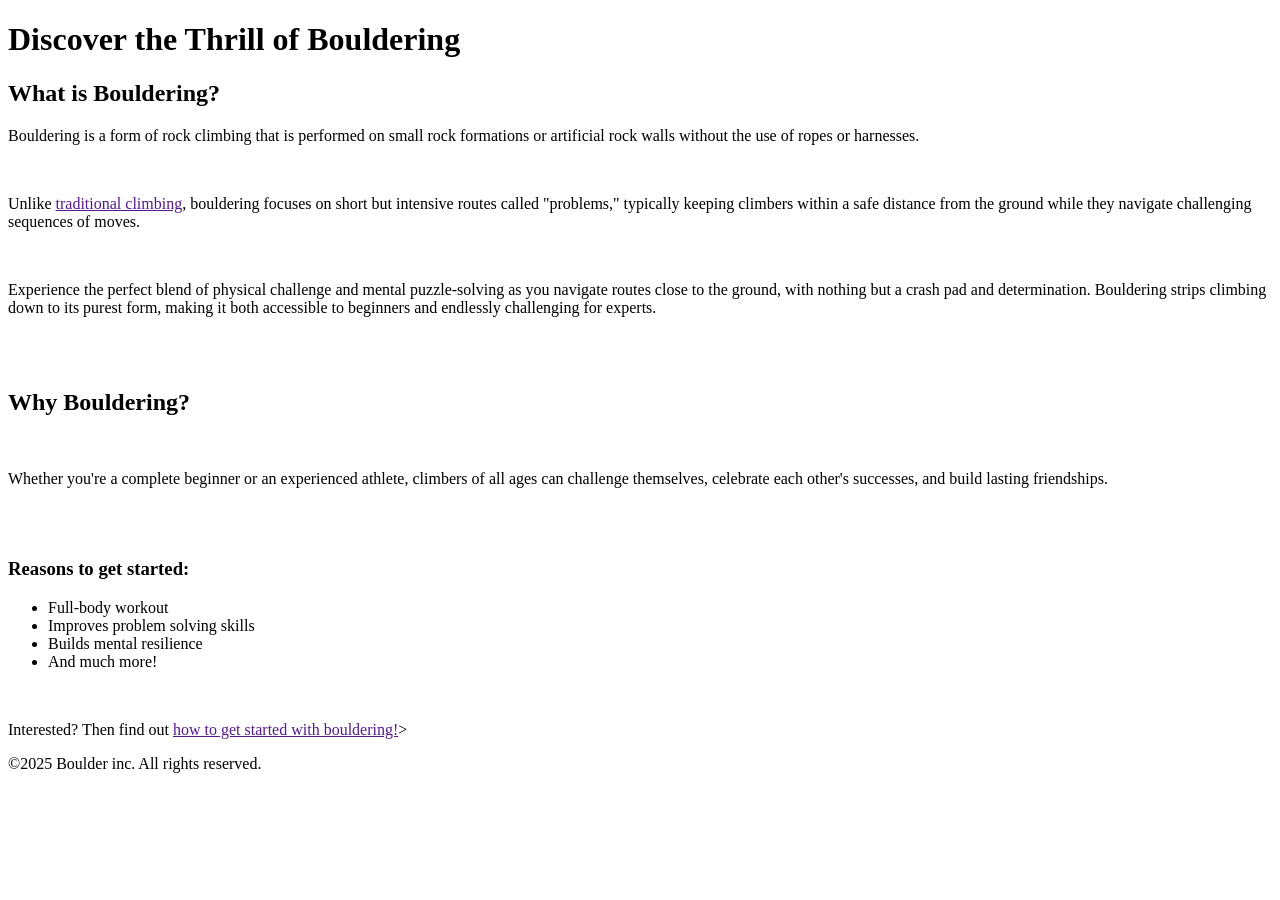
==== index.html @ 8ac0a0c4 "first commit" ====
<!DOCTYPE html>
<html lang="en">
<head>
    <meta charset="UTF-8">
    <meta name="viewport" content="width=device-width, initial-scale=1.0">
    <title>HTML-CSS</title>
</head>
<body>
    <!--  -->
    <h1>Discover the Thrill of Bouldering</h1>
    <h2>What is Bouldering?</h2>
    <p>Bouldering is a form of rock climbing that is performed on small rock formations or artificial rock walls without the use of ropes or harnesses. </p>
    <br>
    <p>Unlike <a href="">traditional climbing</a>, bouldering focuses on short but intensive routes called "problems," typically keeping climbers within a safe distance from the ground while they navigate challenging sequences of moves.</p>
    <br>
    <p>Experience the perfect blend of physical challenge and mental puzzle-solving as you navigate routes close to the ground, with nothing but a crash pad and determination. Bouldering strips climbing down to its purest form, making it both accessible to beginners and endlessly challenging for experts.</p>
    <br>
    <br>
    <h2>Why Bouldering?</h2>
    <br>
    <p>Whether you're a complete beginner or an experienced athlete, climbers of all ages can challenge themselves, celebrate each other's successes, and build lasting friendships.</p>
    <br>
    <br>
    <h3>Reasons to get started:</h3>
    <ul>
        <li>Full-body workout</li>
        <li>Improves problem solving skills</li>
        <li>Builds mental resilience</li>
        <li>And much more!</li>
    </ul>
    <br>
    <p>Interested? Then find out <a href=""> how to get started with bouldering!</a>></p>
    <p>©2025 Boulder inc. All rights reserved.</p>
</body>
</html>
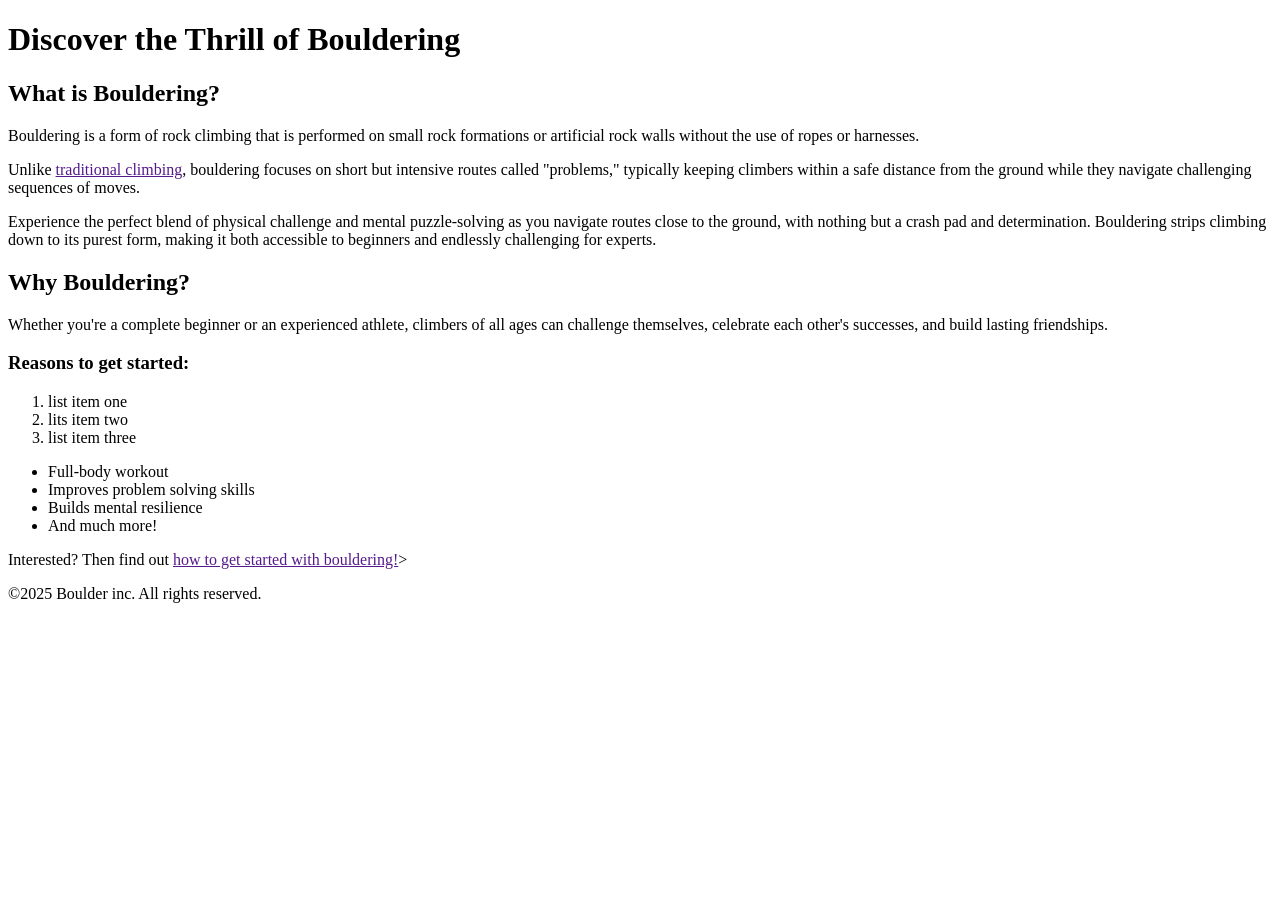
==== commit c9368d1a: "HTML-Lists" ====
--- a/index.html
+++ b/index.html
@@ -1,35 +1,41 @@
 <!DOCTYPE html>
 <html lang="en">
+
 <head>
-    <meta charset="UTF-8">
-    <meta name="viewport" content="width=device-width, initial-scale=1.0">
-    <title>HTML-CSS</title>
+  <meta charset="UTF-8">
+  <meta name="viewport" content="width=device-width, initial-scale=1.0">
+  <title>HTML-CSS</title>
 </head>
+
 <body>
-    <!--  -->
-    <h1>Discover the Thrill of Bouldering</h1>
-    <h2>What is Bouldering?</h2>
-    <p>Bouldering is a form of rock climbing that is performed on small rock formations or artificial rock walls without the use of ropes or harnesses. </p>
-    <br>
-    <p>Unlike <a href="">traditional climbing</a>, bouldering focuses on short but intensive routes called "problems," typically keeping climbers within a safe distance from the ground while they navigate challenging sequences of moves.</p>
-    <br>
-    <p>Experience the perfect blend of physical challenge and mental puzzle-solving as you navigate routes close to the ground, with nothing but a crash pad and determination. Bouldering strips climbing down to its purest form, making it both accessible to beginners and endlessly challenging for experts.</p>
-    <br>
-    <br>
-    <h2>Why Bouldering?</h2>
-    <br>
-    <p>Whether you're a complete beginner or an experienced athlete, climbers of all ages can challenge themselves, celebrate each other's successes, and build lasting friendships.</p>
-    <br>
-    <br>
-    <h3>Reasons to get started:</h3>
-    <ul>
-        <li>Full-body workout</li>
-        <li>Improves problem solving skills</li>
-        <li>Builds mental resilience</li>
-        <li>And much more!</li>
-    </ul>
-    <br>
-    <p>Interested? Then find out <a href=""> how to get started with bouldering!</a>></p>
-    <p>©2025 Boulder inc. All rights reserved.</p>
+  <!--  -->
+  <h1>Discover the Thrill of Bouldering</h1>
+  <h2>What is Bouldering?</h2>
+  <p>Bouldering is a form of rock climbing that is performed on small rock formations or artificial rock walls without the use of ropes or harnesses. </p>
+
+  <p>Unlike <a href="">traditional climbing</a>, bouldering focuses on short but intensive routes called "problems," typically keeping climbers within a safe distance from the ground while they navigate challenging sequences of moves.</p>
+
+  <p>Experience the perfect blend of physical challenge and mental puzzle-solving as you navigate routes close to the ground, with nothing but a crash pad and determination. Bouldering strips climbing down to its purest form, making it both accessible to beginners and endlessly challenging for experts.</p>
+
+  <h2>Why Bouldering?</h2>
+
+  <p>Whether you're a complete beginner or an experienced athlete, climbers of all ages can challenge themselves, celebrate each other's successes, and build lasting friendships.</p>
+
+  <h3>Reasons to get started:</h3>
+    <ol>
+        <li>list item one</li>
+        <li>lits item two</li>
+        <li>list item three</li>
+    </ol>
+  <ul>
+    <li>Full-body workout</li>
+    <li>Improves problem solving skills</li>
+    <li>Builds mental resilience</li>
+    <li>And much more!</li>
+  </ul>
+
+  <p>Interested? Then find out <a href=""> how to get started with bouldering!</a>></p>
+  <p>©2025 Boulder inc. All rights reserved.</p>
 </body>
+
 </html>
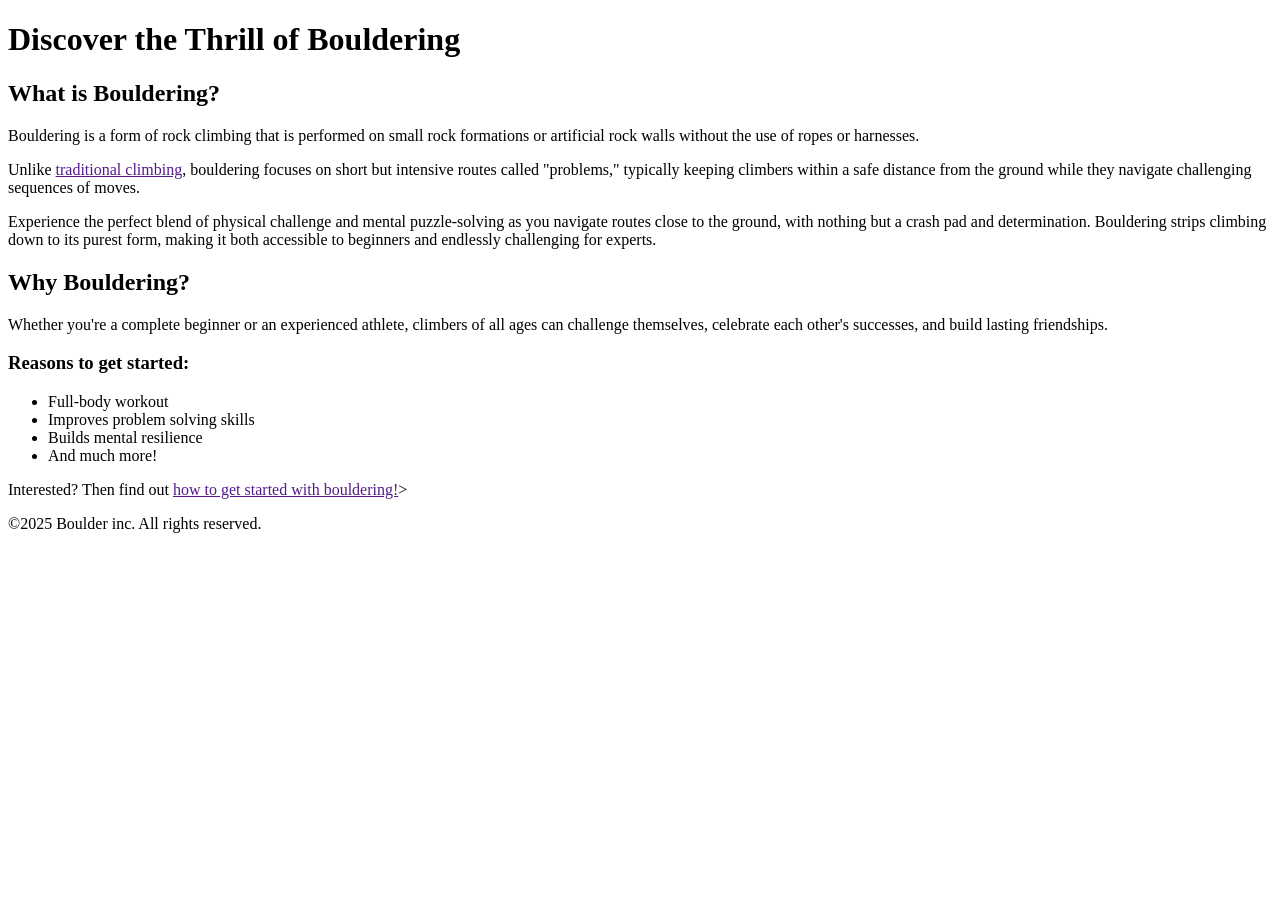
==== commit f7ff9762: "Semantic-HTML-elements: header-main-footer" ====
--- a/index.html
+++ b/index.html
@@ -8,34 +8,39 @@
 </head>
 
 <body>
-  <!--  -->
-  <h1>Discover the Thrill of Bouldering</h1>
-  <h2>What is Bouldering?</h2>
-  <p>Bouldering is a form of rock climbing that is performed on small rock formations or artificial rock walls without the use of ropes or harnesses. </p>
+  <header>
+    <!-- logo & Navigation -->
+  </header>
+  <main>
 
-  <p>Unlike <a href="">traditional climbing</a>, bouldering focuses on short but intensive routes called "problems," typically keeping climbers within a safe distance from the ground while they navigate challenging sequences of moves.</p>
+    <h1>Discover the Thrill of Bouldering</h1>
+    <!-- main content -->
 
-  <p>Experience the perfect blend of physical challenge and mental puzzle-solving as you navigate routes close to the ground, with nothing but a crash pad and determination. Bouldering strips climbing down to its purest form, making it both accessible to beginners and endlessly challenging for experts.</p>
+    <section>
+      <h2>What is Bouldering?</h2>
+      <p>Bouldering is a form of rock climbing that is performed on small rock formations or artificial rock walls without the use of ropes or harnesses. </p>
+      <p>Unlike <a href="">traditional climbing</a>, bouldering focuses on short but intensive routes called "problems," typically keeping climbers within a safe distance from the ground while they navigate challenging sequences of moves.</p>
+      <p>Experience the perfect blend of physical challenge and mental puzzle-solving as you navigate routes close to the ground, with nothing but a crash pad and determination. Bouldering strips climbing down to its purest form, making it both accessible to beginners and endlessly challenging for experts.</p>
+    </section>
 
-  <h2>Why Bouldering?</h2>
-
-  <p>Whether you're a complete beginner or an experienced athlete, climbers of all ages can challenge themselves, celebrate each other's successes, and build lasting friendships.</p>
-
-  <h3>Reasons to get started:</h3>
-    <ol>
-        <li>list item one</li>
-        <li>lits item two</li>
-        <li>list item three</li>
-    </ol>
-  <ul>
-    <li>Full-body workout</li>
-    <li>Improves problem solving skills</li>
-    <li>Builds mental resilience</li>
-    <li>And much more!</li>
-  </ul>
-
-  <p>Interested? Then find out <a href=""> how to get started with bouldering!</a>></p>
-  <p>©2025 Boulder inc. All rights reserved.</p>
+    <section>
+      <h2>Why Bouldering?</h2>
+      <p>Whether you're a complete beginner or an experienced athlete, climbers of all ages can challenge themselves, celebrate each other's successes, and build lasting friendships.</p>
+      <h3>Reasons to get started:</h3>
+      <ul>
+        <li>Full-body workout</li>
+        <li>Improves problem solving skills</li>
+        <li>Builds mental resilience</li>
+        <li>And much more!</li>
+      </ul>
+      <p>Interested? Then find out <a href=""> how to get started with bouldering!</a>></p>
+    </section>
+    
+  </main>
+  <footer>
+    <!-- copyrighy-social,links-contacy -->
+    <p>©2025 Boulder inc. All rights reserved.</p>
+  </footer>
 </body>
 
 </html>
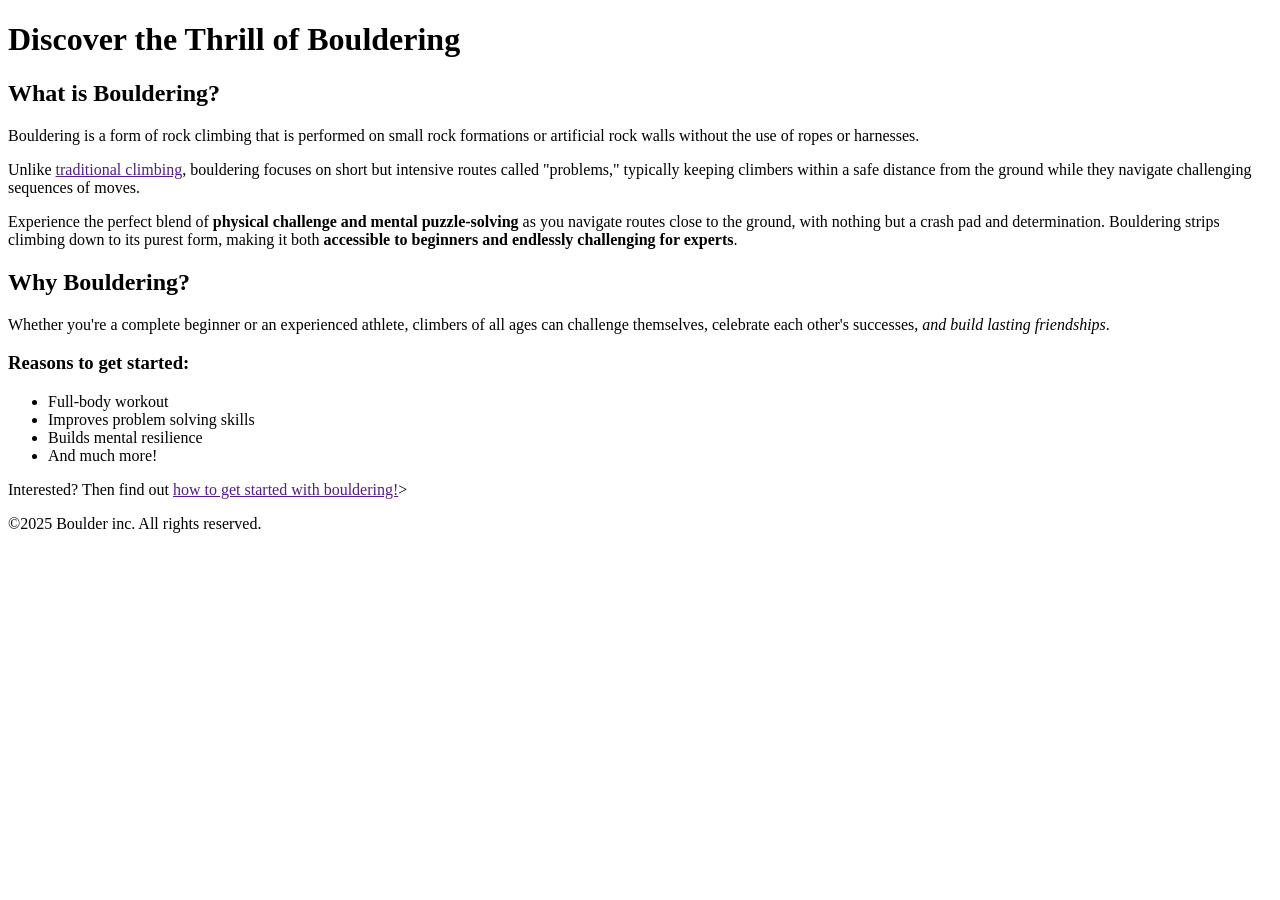
==== commit f47ec128: "strong & em Elements" ====
--- a/index.html
+++ b/index.html
@@ -20,12 +20,12 @@
       <h2>What is Bouldering?</h2>
       <p>Bouldering is a form of rock climbing that is performed on small rock formations or artificial rock walls without the use of ropes or harnesses. </p>
       <p>Unlike <a href="">traditional climbing</a>, bouldering focuses on short but intensive routes called "problems," typically keeping climbers within a safe distance from the ground while they navigate challenging sequences of moves.</p>
-      <p>Experience the perfect blend of physical challenge and mental puzzle-solving as you navigate routes close to the ground, with nothing but a crash pad and determination. Bouldering strips climbing down to its purest form, making it both accessible to beginners and endlessly challenging for experts.</p>
+      <p>Experience the perfect blend of <strong>physical challenge and mental puzzle-solving</strong> as you navigate routes close to the ground, with nothing but a crash pad and determination. Bouldering strips climbing down to its purest form, making it both <strong>accessible to beginners and endlessly challenging for experts</strong>.</p>
     </section>
 
     <section>
       <h2>Why Bouldering?</h2>
-      <p>Whether you're a complete beginner or an experienced athlete, climbers of all ages can challenge themselves, celebrate each other's successes, and build lasting friendships.</p>
+      <p>Whether you're a complete beginner or an experienced athlete, climbers of all ages can challenge themselves, celebrate each other's successes, <em>and build lasting friendships</em>.</p>
       <h3>Reasons to get started:</h3>
       <ul>
         <li>Full-body workout</li>
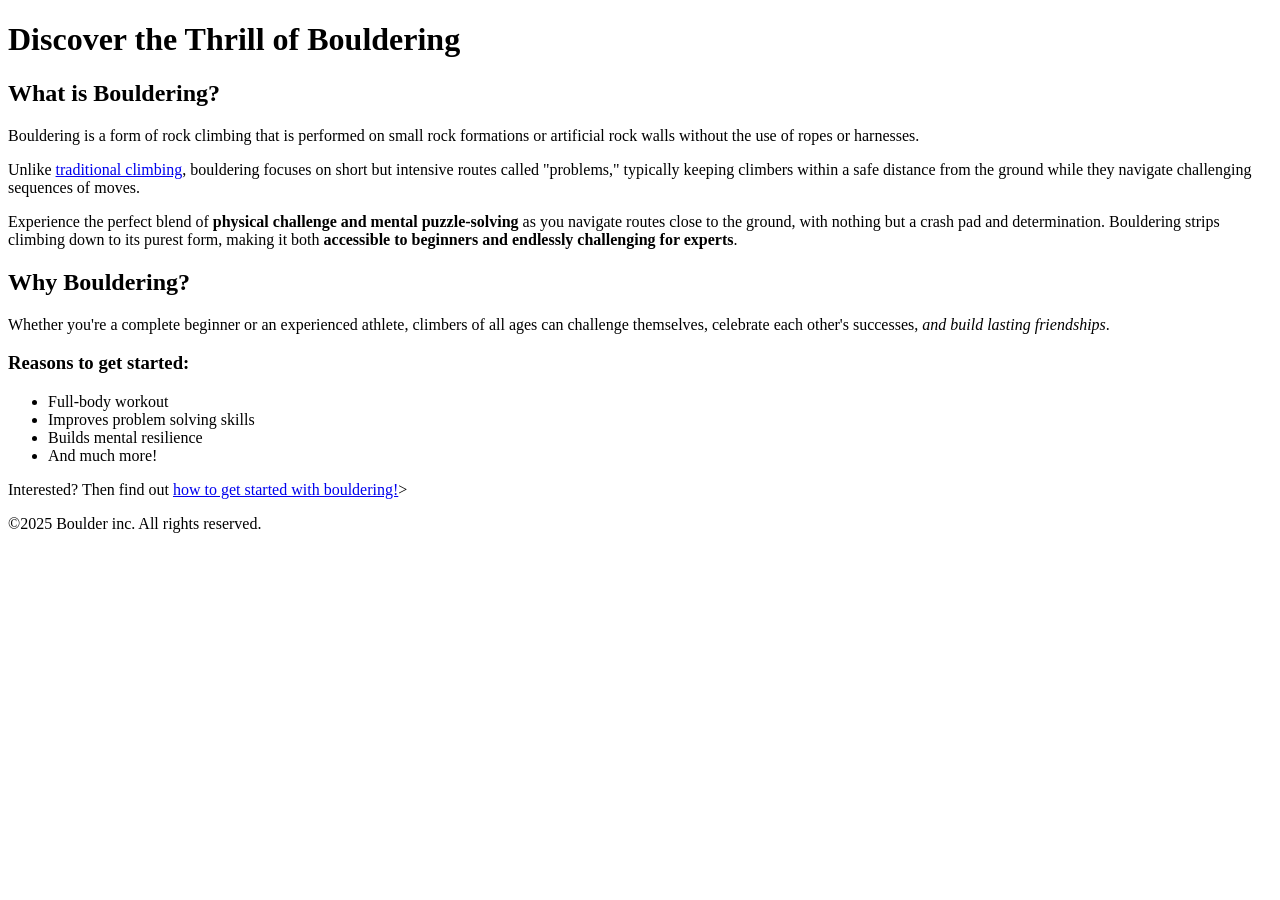
==== commit 3cb2dc33: "creating links between pages" ====
--- a/index.html
+++ b/index.html
@@ -19,7 +19,7 @@
     <section>
       <h2>What is Bouldering?</h2>
       <p>Bouldering is a form of rock climbing that is performed on small rock formations or artificial rock walls without the use of ropes or harnesses. </p>
-      <p>Unlike <a href="">traditional climbing</a>, bouldering focuses on short but intensive routes called "problems," typically keeping climbers within a safe distance from the ground while they navigate challenging sequences of moves.</p>
+      <p>Unlike <a href="https://en.wikipedia.org/wiki/Camping">traditional climbing</a>, bouldering focuses on short but intensive routes called "problems," typically keeping climbers within a safe distance from the ground while they navigate challenging sequences of moves.</p>
       <p>Experience the perfect blend of <strong>physical challenge and mental puzzle-solving</strong> as you navigate routes close to the ground, with nothing but a crash pad and determination. Bouldering strips climbing down to its purest form, making it both <strong>accessible to beginners and endlessly challenging for experts</strong>.</p>
     </section>
 
@@ -33,7 +33,7 @@
         <li>Builds mental resilience</li>
         <li>And much more!</li>
       </ul>
-      <p>Interested? Then find out <a href=""> how to get started with bouldering!</a>></p>
+      <p>Interested? Then find out <a href="./getting-started.html"> how to get started with bouldering!</a>></p>
     </section>
     
   </main>
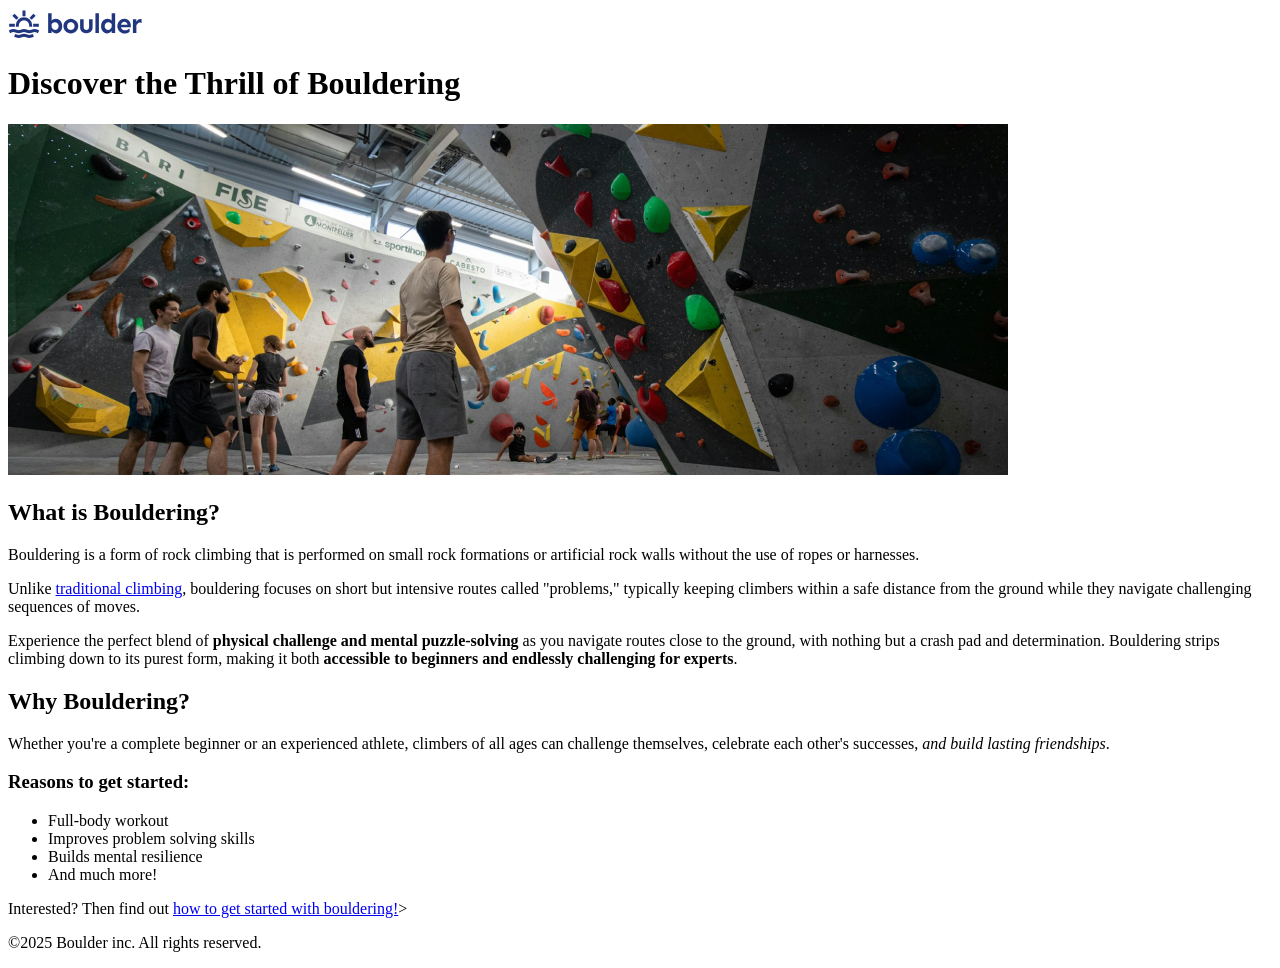
==== commit 8e6eb622: "img Element" ====
--- a/index.html
+++ b/index.html
@@ -10,10 +10,12 @@
 <body>
   <header>
     <!-- logo & Navigation -->
+     <img src="./images/logo.svg" alt="Bouldering inc.">
   </header>
   <main>
 
     <h1>Discover the Thrill of Bouldering</h1>
+    <img src="images/bouldering-gym.jpg" alt="A bouldering gym , with a lot of people.">
     <!-- main content -->
 
     <section>
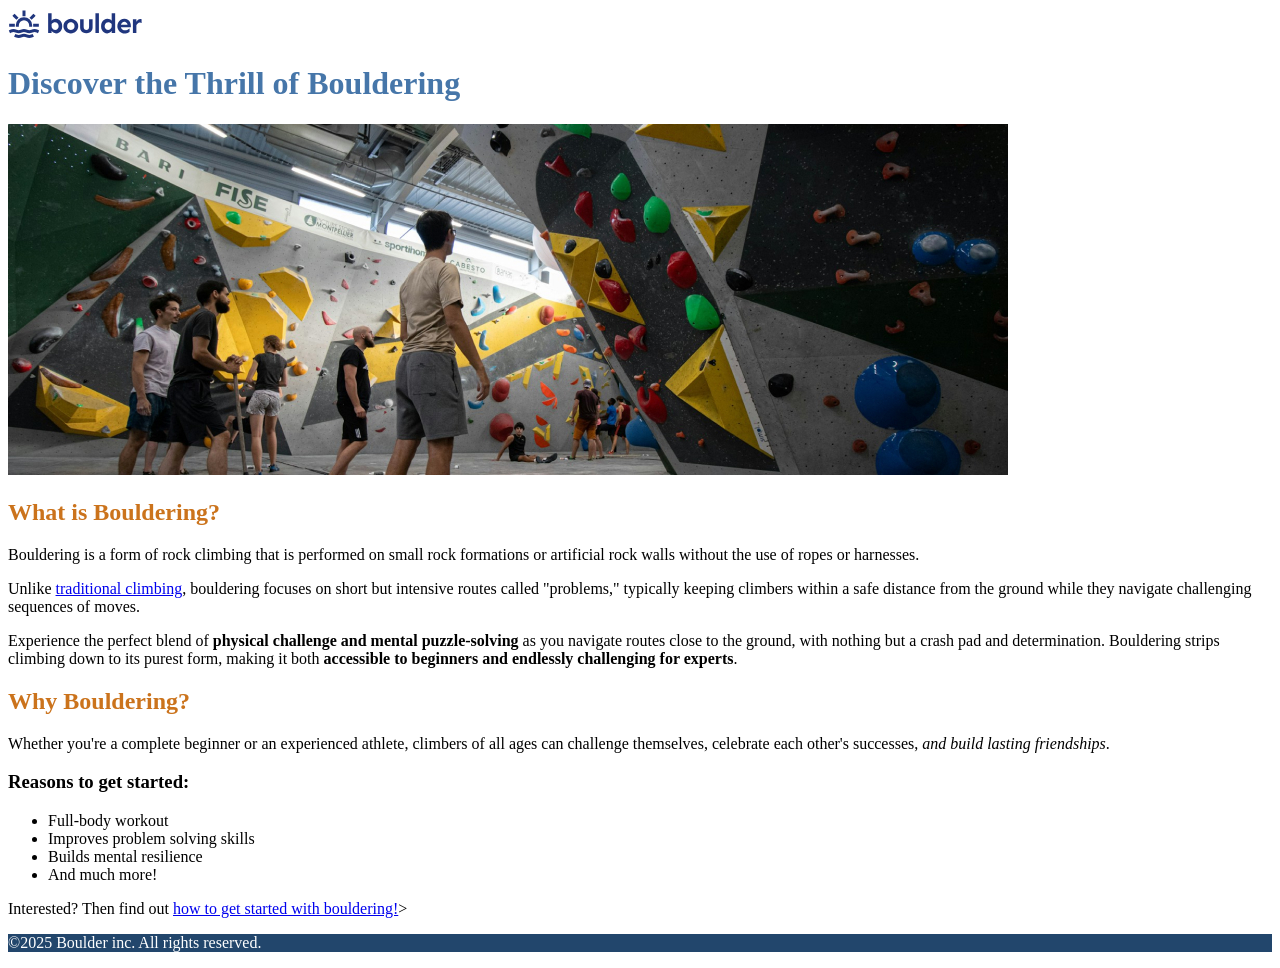
==== commit dc0c6d30: "color and colot ordering in css" ====
--- a/index.html
+++ b/index.html
@@ -4,6 +4,7 @@
 <head>
   <meta charset="UTF-8">
   <meta name="viewport" content="width=device-width, initial-scale=1.0">
+  <link rel="stylesheet" href="/css/style.css">
   <title>HTML-CSS</title>
 </head>
 
--- a/css/style.css
+++ b/css/style.css
@@ -0,0 +1,16 @@
+body {
+    background-color: #ffffff;
+}
+
+h1 {
+    color: #4676A9;
+}
+
+h2 {
+    color: #CB731C;
+}
+
+footer {
+    background-color:#22466C ;
+    color: #ffffff;
+}
